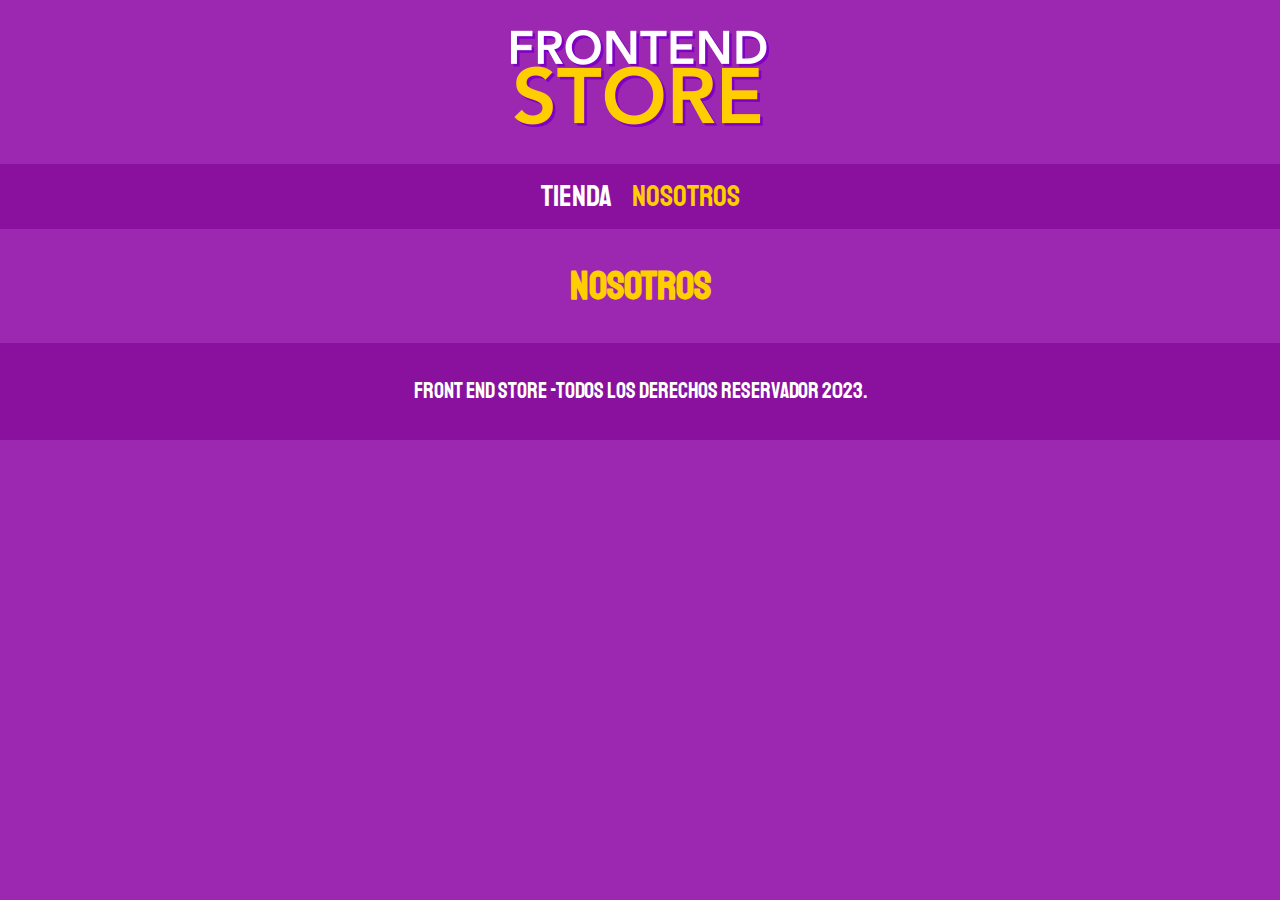
==== nosotros.html @ 0be6846d "commit inicial" ====
<!DOCTYPE html>
<html lang="en">
<head>
    <meta charset="UTF-8">
    <meta name="viewport" content="width=device-width, initial-scale=1.0">
    <title>FrontEnd Store</title>
    <link rel="stylesheet" href="css/normalize.css">
    <link rel="preconnect" href="https://fonts.googleapis.com">
<link rel="preconnect" href="https://fonts.gstatic.com" crossorigin>
<link href="https://fonts.googleapis.com/css2?family=Staatliches&display=swap" rel="stylesheet"> 
    <link rel="stylesheet" href="css/style.css">

</head>
<body>
    <header class="header">
        <a href="index.html">
            <img class="header__logo" src="img/logo.png" alt="Logotipo">
        </a>
    </header>

    <nav class="navigate">
        <a  class="navigate__link" href="index.html">Tienda</a>
        <a class="navigate__link navigate__link--asset" href="nosotros.html">Nosotros</a>
    </nav>

    <main class="container">
        <h1>Nosotros</h1>
    </main>

    <footer class="footer">
        <p class="footer__text">Front End Store -Todos los derechos reservador 2023.</p>
    </footer>

</body>
</html>
---- css/style.css ----
:root {
    --primary: #9C27B0;
    --darkPrimary: #89119D;
    --secundary: #FFCE00;
    --darkSecondary: rgb(233,287,2);
    --white: #FFF;
    --black: #000;

    --mainsource: 'Staatliches', cursive;
}

/* apply a natural box layout model to all elements, but allowing components to change */
html {
    box-sizing: border-box;
    font-size: 62.5%;
}
  *, *:before, *:after {
    box-sizing: inherit;
}

body {
    background-color: var(--primary);
    font-size: 1.6rem;
    line-height: 1.5;
}

p {
    font-size: 1.8rem;
    font-family:Arial, Helvetica, sans-serif ;
    color:var(--white);
}

a {
    text-decoration: none;
}

img {
    max-width: 100%;
}

.container {
    max-width: 120rem;
    margin: 0 auto;
}

h1,h2,h3 {
    text-align: center;
    color: var(--secundary);
    font-family: var(--mainsource);
}

h1 {
    font-size: 4rem;
}

h2 {
    font-size: 3.2rem;
}

h3 {
    font-size: 2.4rem;
}

/* Header */
.header {
    display: flex; 
    justify-content: center;
}

.header__logo {
    margin: 3rem 0;
}
/* footer */

.footer {
    background-color: var(--darkPrimary);
    padding: 1rem 0;
    margin-top: 2rem;
}

.footer__text {
    font-family: var(--mainsource);
    text-align: center;
    font-size: 2.2rem;
}
/* Navigate*/
.navigate {
    background-color: var(--darkPrimary) ;
    padding: 1rem 0;
    display: flex;
    justify-content: center;
    gap: 2rem;
}

.navigate__link {
    font-family: var(--mainsource);
    color: var(--white);
    font-size: 3rem;
}

.navigate__link--asset,
.navigate__link:hover {
    color: var(--secundary);
}
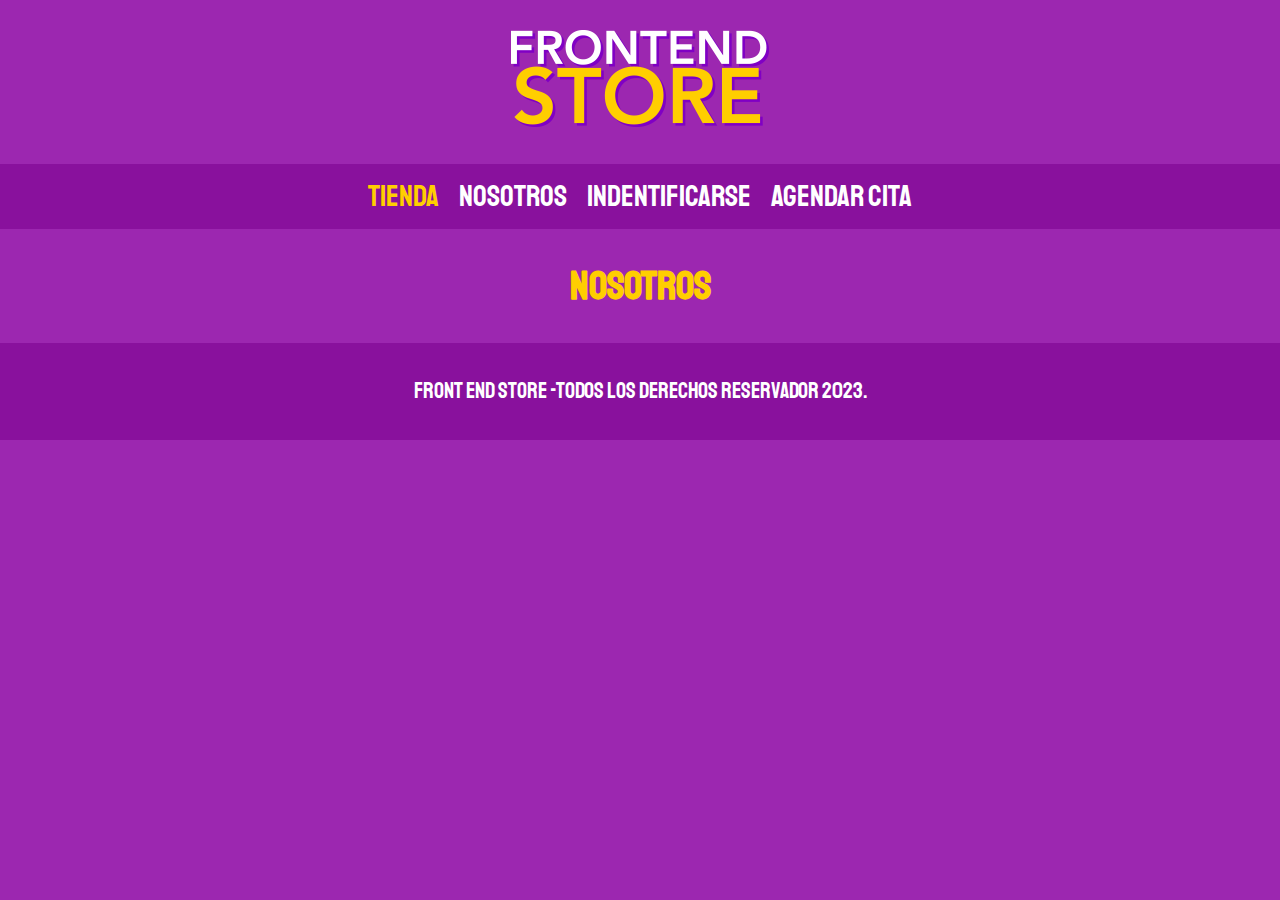
==== commit a0765ede: "se agregaron nuevos archivos .php para login" ====
--- a/nosotros.html
+++ b/nosotros.html
@@ -19,8 +19,10 @@
     </header>
 
     <nav class="navigate">
-        <a  class="navigate__link" href="index.html">Tienda</a>
-        <a class="navigate__link navigate__link--asset" href="nosotros.html">Nosotros</a>
+        <a class="navigate__link navigate__link--asset" href="index.html">Tienda</a>
+        <a class="navigate__link" href="nosotros.html">Nosotros</a>
+        <a class="navigate__link" href="identificarse.html">Indentificarse</a>  
+        <a class="navigate__link" href="cienteCita.html">Agendar cita</a>  
     </nav>
 
     <main class="container">
--- a/css/style.css
+++ b/css/style.css
@@ -2,7 +2,7 @@
     --primary: #9C27B0;
     --darkPrimary: #89119D;
     --secundary: #FFCE00;
-    --darkSecondary: rgb(233,287,2);
+    --darkSecondary: rgb(233, 287, 2);
     --white: #FFF;
     --black: #000;
 
@@ -14,7 +14,10 @@
     box-sizing: border-box;
     font-size: 62.5%;
 }
-  *, *:before, *:after {
+
+*,
+*:before,
+*:after {
     box-sizing: inherit;
 }
 
@@ -26,8 +29,8 @@
 
 p {
     font-size: 1.8rem;
-    font-family:Arial, Helvetica, sans-serif ;
-    color:var(--white);
+    font-family: Arial, Helvetica, sans-serif;
+    color: var(--white);
 }
 
 a {
@@ -43,7 +46,9 @@
     margin: 0 auto;
 }
 
-h1,h2,h3 {
+h1,
+h2,
+h3 {
     text-align: center;
     color: var(--secundary);
     font-family: var(--mainsource);
@@ -63,13 +68,14 @@
 
 /* Header */
 .header {
-    display: flex; 
+    display: flex;
     justify-content: center;
 }
 
 .header__logo {
     margin: 3rem 0;
 }
+
 /* footer */
 
 .footer {
@@ -83,9 +89,10 @@
     text-align: center;
     font-size: 2.2rem;
 }
+
 /* Navigate*/
 .navigate {
-    background-color: var(--darkPrimary) ;
+    background-color: var(--darkPrimary);
     padding: 1rem 0;
     display: flex;
     justify-content: center;
@@ -101,4 +108,127 @@
 .navigate__link--asset,
 .navigate__link:hover {
     color: var(--secundary);
-}+}
+
+/* Grid */
+.grid {
+    display: grid;
+    grid-template-columns: repeat(2, 1fr);
+    gap: 2rem;
+}
+
+@media (min-width: 768px) {
+    .grid {
+        grid-template-columns: repeat(3, 1fr);
+    }
+
+}
+
+/* productos */
+
+.producto {
+    background-color: var(--darkPrimary);
+    padding: 1rem;
+}
+
+.producto__imagen {
+    width: 100%;
+}
+
+.producto__informacion {
+    
+}
+
+.producto__nombre {
+    font-size: 4rem;
+
+}
+
+.producto__precio {
+    font-size: 2.8rem;
+    color: var(--secundary);
+}
+
+.producto__nombre,
+.producto__precio {
+    font-family: var(--mainsource);
+    margin: 1rem 0;
+    text-align: center;
+    line-height: 1.2;
+}
+/* contacto */
+.form {
+    background-color: var(--grey);
+    width: min(60rem, 100%);
+    margin: 0 auto;
+    padding: 2rem;
+    border-radius: 1rem;
+}
+
+.form fieldset{
+border: none;
+}
+
+.form legend {
+    text-align: center;
+    font-size: 1.8rem;
+    text-transform: uppercase;
+    font-weight: 700;
+    margin-bottom: 2rem;
+    color: var(--primary);
+}
+
+@media (min-width: 768px) { 
+  .form-fields {
+        display: grid;
+        grid-template-columns: 50% 50%;
+        grid-template-rows: auto auto 20rem;
+        column-gap: 1rem;
+        }
+
+        .field:nth-child(3),
+        .field:nth-child(4) {
+            grid-column:  1/ 3;
+        }
+    }
+
+.field {
+    margin-bottom: 1rem;
+}
+
+.field label {
+    color: var(--white);
+    font-weight: bold;
+    margin-bottom: .5rem;
+    display: block;
+}
+
+.field textarea {
+    height: 20rem;
+}
+/*graficos*/
+.grafico {
+    min-height: 30rem;
+    background-repeat: no-repeat;
+    background-size: cover;
+    grid-column: 1 / 3;
+}
+
+.grafico--node {
+    background-image: url(..//img/grafico1.jpg);
+    grid-row: 8 / 9;
+}
+
+.grafico--camisas {
+    grid-row: 2 / 3;
+    background-image: url(../img/grafico2.jpg);
+}
+
+
+
+@media (min-width: 768px) {
+        .grafico--node {
+            grid-row: 5 / 6;
+            grid-column: 2 / 4;
+        }
+    }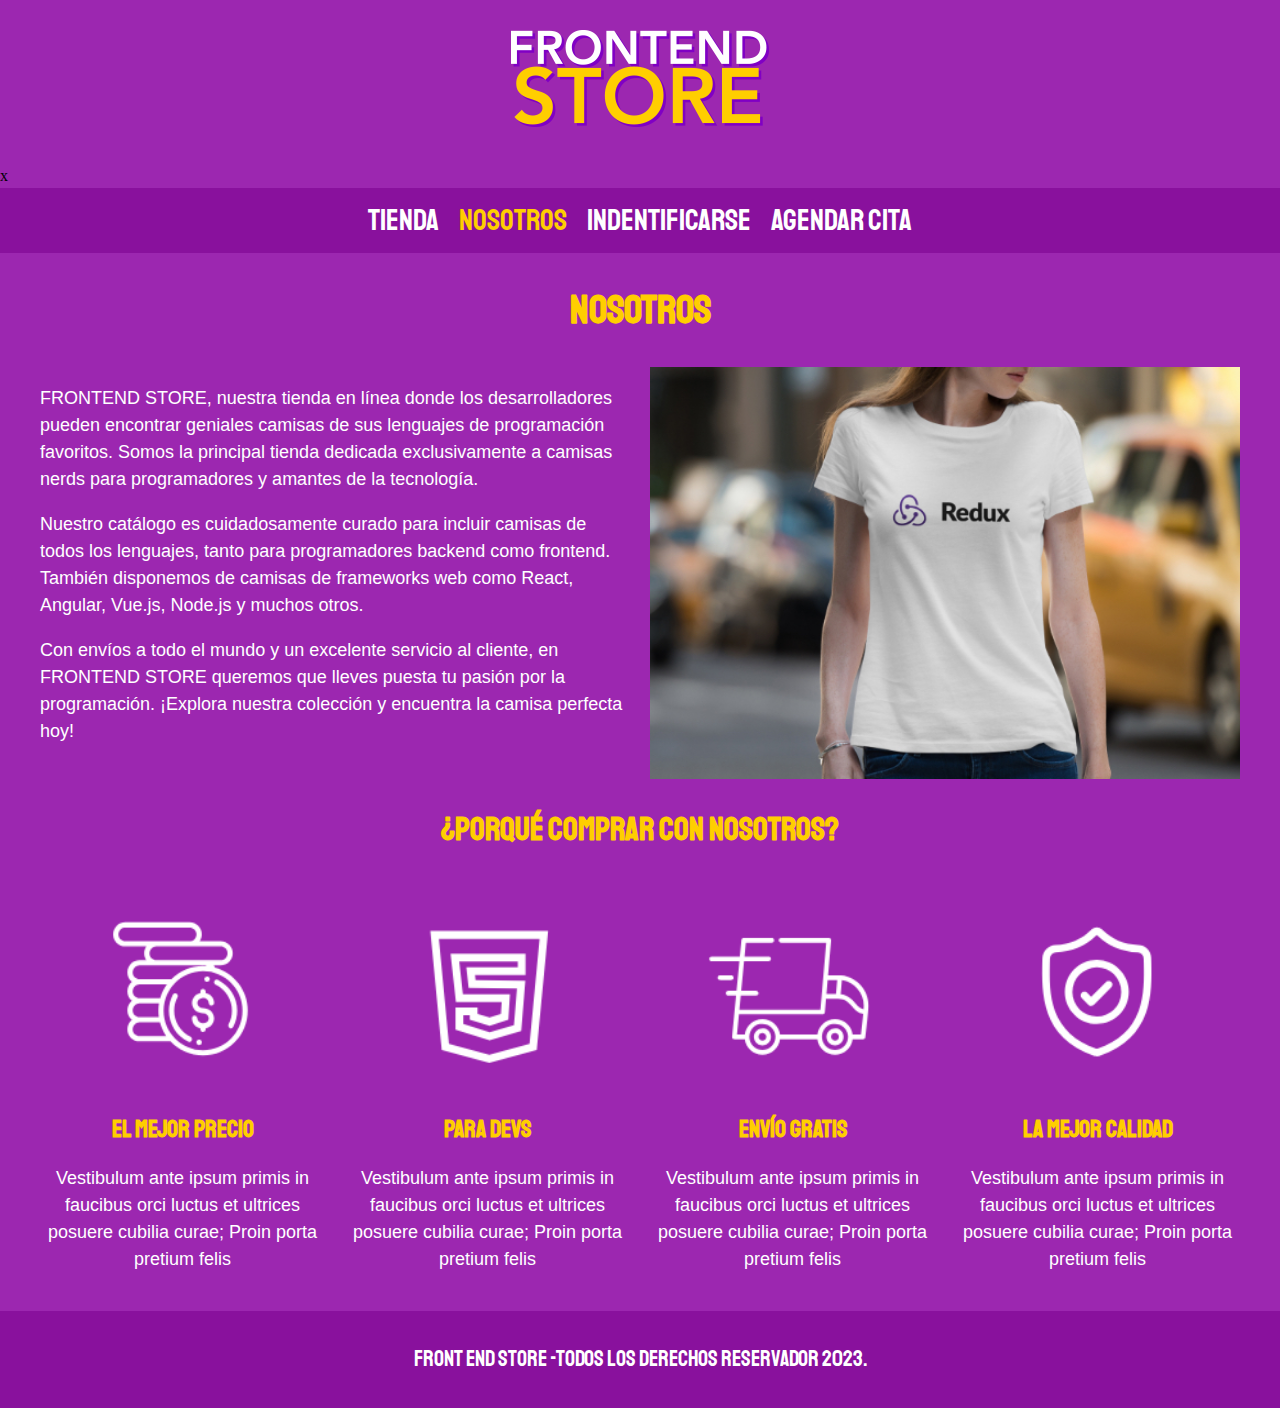
==== commit 1a5936b9: "página terminada front end, pendiente hacer el carrito de compras" ====
--- a/nosotros.html
+++ b/nosotros.html
@@ -1,33 +1,87 @@
 <!DOCTYPE html>
 <html lang="en">
+
 <head>
     <meta charset="UTF-8">
     <meta name="viewport" content="width=device-width, initial-scale=1.0">
     <title>FrontEnd Store</title>
     <link rel="stylesheet" href="css/normalize.css">
     <link rel="preconnect" href="https://fonts.googleapis.com">
-<link rel="preconnect" href="https://fonts.gstatic.com" crossorigin>
-<link href="https://fonts.googleapis.com/css2?family=Staatliches&display=swap" rel="stylesheet"> 
+    <link rel="preconnect" href="https://fonts.gstatic.com" crossorigin>
+    <link href="https://fonts.googleapis.com/css2?family=Staatliches&display=swap" rel="stylesheet">
     <link rel="stylesheet" href="css/style.css">
 
 </head>
+
 <body>
     <header class="header">
         <a href="index.html">
             <img class="header__logo" src="img/logo.png" alt="Logotipo">
         </a>
-    </header>
+    </header>x
 
     <nav class="navigate">
-        <a class="navigate__link navigate__link--asset" href="index.html">Tienda</a>
-        <a class="navigate__link" href="nosotros.html">Nosotros</a>
-        <a class="navigate__link" href="identificarse.html">Indentificarse</a>  
-        <a class="navigate__link" href="cienteCita.html">Agendar cita</a>  
+        <a class="navigate__link" href="index.html">Tienda</a>
+        <a class="navigate__link navigate__link--asset" href="nosotros.html">Nosotros</a>
+        <a class="navigate__link" href="identificarse.html">Indentificarse</a>
+        <a class="navigate__link" href="cienteCita.html">Agendar cita</a>
     </nav>
 
     <main class="container">
         <h1>Nosotros</h1>
+
+        <div class="nosotros">
+            <div class="nosotros_contenido">
+                <p> FRONTEND
+                    STORE, nuestra tienda en línea donde los desarrolladores pueden
+                    encontrar geniales camisas de sus lenguajes de programación
+                    favoritos. Somos la principal tienda dedicada exclusivamente a
+                    camisas nerds para programadores y amantes de la tecnología.</p>
+
+                <p>Nuestro catálogo es cuidadosamente curado para incluir camisas de
+                    todos los lenguajes, tanto para programadores backend como
+                    frontend. También disponemos de camisas de frameworks web como
+                    React, Angular, Vue.js, Node.js y muchos otros.</p>
+
+                <p>Con envíos a todo el mundo y un excelente servicio al cliente, en
+                    FRONTEND STORE queremos que lleves puesta tu pasión por la
+                    programación. ¡Explora nuestra colección y encuentra la camisa
+                    perfecta hoy!
+                </p>
+            </div>
+            <img class="nosotros__image" src="img/nosotros.jpg" alt="imagen nosotros">
+        </div>
     </main>
+
+<section class="container buy">
+<h2 class="container__tittle">¿Porqué comprar con nosotros?</h2>
+
+<div class="blocks">
+    <div class="block">
+        <img class="block__image" src="img/icono_1.png" alt="porqué comprar">
+        <h3 class="block__tittle">El Mejor Precio</h3>
+        <p>Vestibulum ante ipsum primis in faucibus orci luctus et ultrices posuere cubilia curae; Proin porta pretium felis</p>
+    </div><!--.block-->
+
+    <div class="block">
+        <img class="block__image" src="img/icono_2.png" alt="porqué comprar">
+        <h3 class="block__tittle">Para Devs</h3>
+        <p>Vestibulum ante ipsum primis in faucibus orci luctus et ultrices posuere cubilia curae; Proin porta pretium felis</p>
+    </div><!--.block-->
+
+    <div class="block">
+        <img class="block__image" src="img/icono_3.png" alt="porqué comprar">
+        <h3 class="block__tittle">Envío Gratis</h3>
+        <p>Vestibulum ante ipsum primis in faucibus orci luctus et ultrices posuere cubilia curae; Proin porta pretium felis</p>
+    </div><!--.block-->
+
+    <div class="block">
+        <img class="block__image" src="img/icono_4.png" alt="porqué comprar">
+        <h3 class="block__tittle">La Mejor Calidad</h3>
+        <p>Vestibulum ante ipsum primis in faucibus orci luctus et ultrices posuere cubilia curae; Proin porta pretium felis</p>
+    </div><!--.block-->
+    </div><!--.blocks-->
+</section>
 
     <footer class="footer">
         <p class="footer__text">Front End Store -Todos los derechos reservador 2023.</p>
--- a/css/style.css
+++ b/css/style.css
@@ -21,6 +21,7 @@
     box-sizing: inherit;
 }
 
+/** Globales **/
 body {
     background-color: var(--primary);
     font-size: 1.6rem;
@@ -38,7 +39,7 @@
 }
 
 img {
-    max-width: 100%;
+    width: 100%;
 }
 
 .container {
@@ -77,7 +78,6 @@
 }
 
 /* footer */
-
 .footer {
     background-color: var(--darkPrimary);
     padding: 1rem 0;
@@ -121,27 +121,16 @@
     .grid {
         grid-template-columns: repeat(3, 1fr);
     }
-
 }
 
 /* productos */
-
 .producto {
     background-color: var(--darkPrimary);
     padding: 1rem;
 }
 
-.producto__imagen {
-    width: 100%;
-}
-
-.producto__informacion {
-    
-}
-
 .producto__nombre {
     font-size: 4rem;
-
 }
 
 .producto__precio {
@@ -156,6 +145,76 @@
     text-align: center;
     line-height: 1.2;
 }
+
+/*graficos*/
+.grafico {
+    min-height: 30rem;
+    background-repeat: no-repeat;
+    background-size: cover;
+    grid-column: 1 / 3;
+}
+
+.grafico--camisas {
+    grid-row: 2 / 3;
+    background-image: url(../img/grafico2.jpg);
+}
+
+.grafico--node {
+    background-image: url(../img/grafico1.jpg);
+    grid-row: 8 / 9;
+}
+
+@media (min-width: 768px) {
+    .grafico--node {
+        grid-row: 5 / 6;
+        grid-column: 2 / 4;
+    }
+}
+
+/** Nosotros **/
+.nosotros {
+    display: grid;
+    grid-template-rows: repeat(2, auto);
+}
+
+@media (min-width: 768px) {
+    .nosotros {
+        grid-template-columns: repeat(2, 1fr);
+        column-gap: 2rem;
+    }
+}
+
+.nosotros__image {
+    grid-row: 1 / 2;
+}
+
+@media (min-width: 768px) {
+    .nosotros__image {
+        grid-column: 2 / 3;
+    }
+}
+
+/*blocks*/
+.blocks {
+    display: grid;
+    grid-template-columns: repeat(2, 1fr);
+    gap: 2rem;
+}
+
+@media (min-width: 768px) {
+    .blocks {
+        grid-template-columns: repeat(4, 1fr);
+    }
+}
+
+.block {
+    text-align: center;
+}
+
+.block__tittle {
+    margin: 0;
+}
+
 /* contacto */
 .form {
     background-color: var(--grey);
@@ -165,8 +224,8 @@
     border-radius: 1rem;
 }
 
-.form fieldset{
-border: none;
+.form fieldset {
+    border: none;
 }
 
 .form legend {
@@ -178,19 +237,19 @@
     color: var(--primary);
 }
 
-@media (min-width: 768px) { 
-  .form-fields {
+@media (min-width: 768px) {
+    .form-fields {
         display: grid;
         grid-template-columns: 50% 50%;
         grid-template-rows: auto auto 20rem;
         column-gap: 1rem;
-        }
-
-        .field:nth-child(3),
-        .field:nth-child(4) {
-            grid-column:  1/ 3;
-        }
-    }
+    }
+
+    .field:nth-child(3),
+    .field:nth-child(4) {
+        grid-column: 1/ 3;
+    }
+}
 
 .field {
     margin-bottom: 1rem;
@@ -203,32 +262,52 @@
     display: block;
 }
 
-.field textarea {
+/* .field textarea {
     height: 20rem;
-}
-/*graficos*/
-.grafico {
-    min-height: 30rem;
-    background-repeat: no-repeat;
-    background-size: cover;
+} */
+
+/** Pagina del Producto **/
+@media (min-width: 768px) {
+    .shirt {
+        display: grid;
+        grid-template-columns: repeat(2, 1fr);
+        column-gap: 2rem;
+    }
+}
+
+.form {
+    display: grid;
+    grid-template-columns: repeat(2, 1fr);
+    gap: 2rem;
+}
+
+.field__form {
+    border: 1rem solid var(--darkPrimary);
+    background-color: transparent;
+    color: var(--white);
+    font-size: 2rem;
+    font-family: Arial, Helvetica, sans-serif;
+    padding: 1rem;
+    appearance: none;
+}
+
+.submit__form {
+    background-color: var(--secundary);
+    border: none;
+    font-size: 2rem;
+    font-family: var(--mainsource);
+    padding: 2rem;
+    transition: background-color .3s ease;
     grid-column: 1 / 3;
 }
 
-.grafico--node {
-    background-image: url(..//img/grafico1.jpg);
-    grid-row: 8 / 9;
-}
-
-.grafico--camisas {
-    grid-row: 2 / 3;
-    background-image: url(../img/grafico2.jpg);
-}
-
-
-
-@media (min-width: 768px) {
-        .grafico--node {
-            grid-row: 5 / 6;
-            grid-column: 2 / 4;
-        }
-    }+.dropdown-option {
+    color: var(--white);
+    background-color: var(--primary);
+    /* background-color: var(--primary); */
+}
+
+.submit__form:hover {
+    cursor: pointer;
+    background-color: var(--darkSecondary);
+}